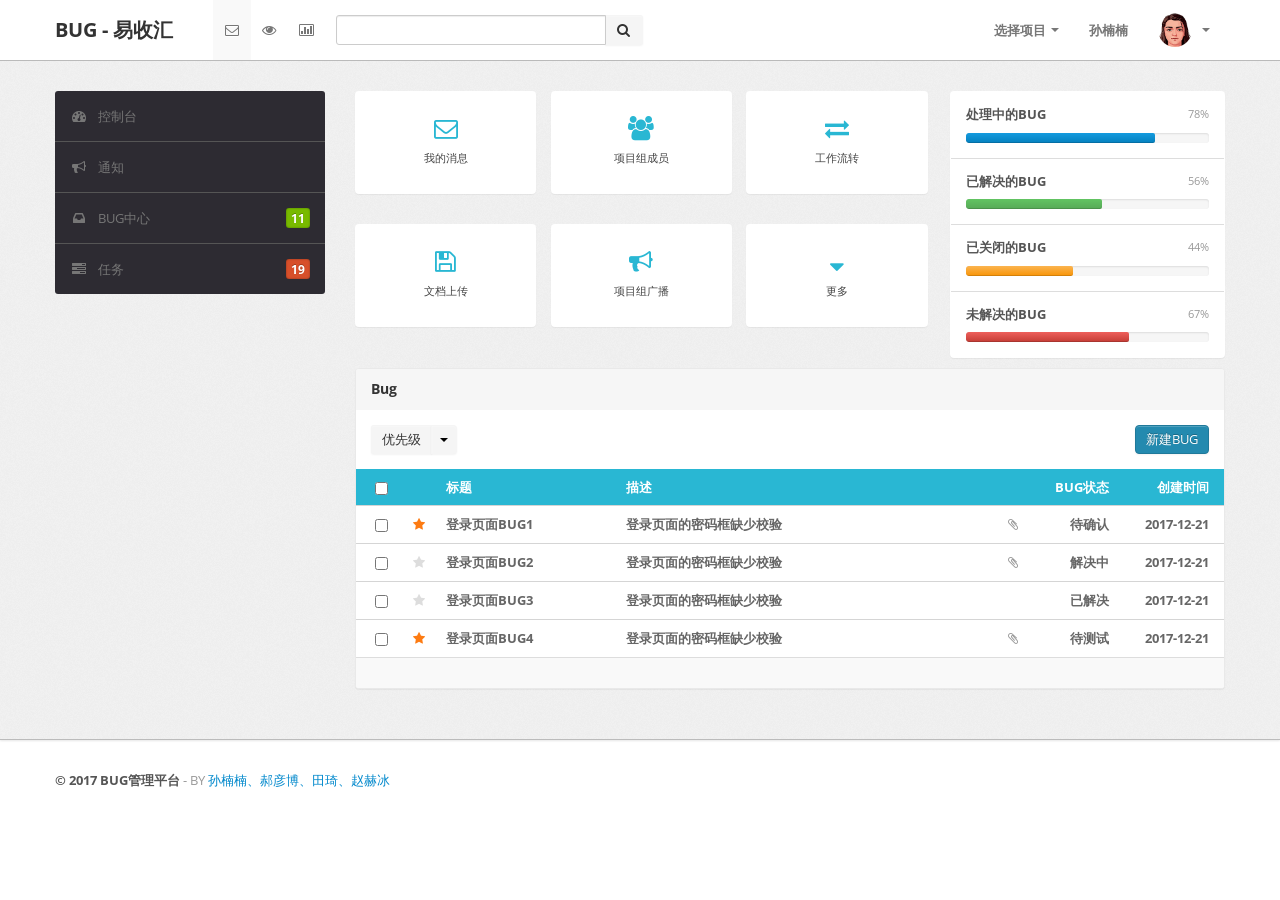
==== src/main/resources/static/index.html @ 702663a6 "Merge remote-tracking branch 'origin/master'" ====
﻿<!DOCTYPE html>
<html lang="en">
<head>
    <meta http-equiv="Content-Type" content="text/html; charset=utf-8"/>
    <meta name="viewport" content="width=device-width, initial-scale=1.0">
    <title>BUG</title>
    <link rel="stylesheet" type="text/css" href="./bootstrap/css/bootstrap.min.css">
    <link type="text/css" href="bootstrap/css/bootstrap-responsive.min.css" rel="stylesheet">
    <link type="text/css" href="css/theme.css" rel="stylesheet">
    <link type="text/css" href="images/icons/css/font-awesome.css" rel="stylesheet">
    <link type="text/css" href='http://fonts.googleapis.com/css?family=Open+Sans:400italic,600italic,400,600'
          rel='stylesheet'>
</head>
<body>
<div class="navbar navbar-fixed-top">
    <div class="navbar-inner">
        <div class="container">
            <a class="btn btn-navbar" data-toggle="collapse" data-target=".navbar-inverse-collapse">
                <i class="icon-reorder shaded"></i></a><a class="brand" href="index.html">BUG - 易收汇 </a>
            <div class="nav-collapse collapse navbar-inverse-collapse">
                <ul class="nav nav-icons">
                    <li class="active"><a href="#"><i class="icon-envelope"></i></a></li>
                    <li><a href="#"><i class="icon-eye-open"></i></a></li>
                    <li><a href="#"><i class="icon-bar-chart"></i></a></li>
                </ul>
                <form class="navbar-search pull-left input-append" action="#">
                    <input type="text" class="span3">
                    <button class="btn" type="button">
                        <i class="icon-search"></i>
                    </button>
                </form>
                <ul class="nav pull-right">
                    <li class="dropdown"><a href="#" class="dropdown-toggle" data-toggle="dropdown">选择项目
                        <b class="caret"></b></a>
                        <ul class="dropdown-menu">
                            <li><a href="#">易收汇</a></li>
                            <li><a href="#">会员账户</a></li>
                            <li class="divider"></li>
                            <li class="nav-header">默认项目</li>
                            <li><a href="#">易收汇</a></li>
                        </ul>
                    </li>
                    <li><a href="#">孙楠楠 </a></li>
                    <li class="nav-user dropdown"><a href="#" class="dropdown-toggle" data-toggle="dropdown">
                        <img src="images/user.png" class="nav-avatar"/>
                        <b class="caret"></b></a>
                        <ul class="dropdown-menu">
                            <li><a href="#">我的资料</a></li>
                            <li><a href="#">编辑资料</a></li>
                            <li><a href="#">个人设置</a></li>
                            <li class="divider"></li>
                            <li><a href="#">退出</a></li>
                        </ul>
                    </li>
                </ul>
            </div>
            <!-- /.nav-collapse -->
        </div>
    </div>
    <!-- /navbar-inner -->
</div>
<!-- /navbar -->
<div class="wrapper">
    <div class="container">
        <div class="row" id="indexVueDivData">
            <div class="span3">
                <div class="sidebar">
                    <!--左侧菜单栏-->
                    <ul class="widget widget-menu unstyled">
                        <li class="active"><a href="index.html"><i class="menu-icon icon-dashboard"></i>控制台
                        </a></li>
                        <li><a href="activity.html"><i class="menu-icon icon-bullhorn"></i>通知 </a>
                        </li>
                        <li><a href="message.html"><i class="menu-icon icon-inbox"></i>BUG中心 <b
                                class="label green pull-right">
                            11</b> </a></li>
                        <li><a href="task.html"><i class="menu-icon icon-tasks"></i>任务 <b
                                class="label orange pull-right">
                            19</b> </a></li>
                    </ul>
                    <!--<ul class="widget widget-menu unstyled">-->
                    <!--<li><a href="ui-button-icon.html"><i class="menu-icon icon-bold"></i> Buttons </a></li>-->
                    <!--<li><a href="ui-typography.html"><i class="menu-icon icon-book"></i>Typography </a></li>-->
                    <!--<li><a href="form.html"><i class="menu-icon icon-paste"></i>Forms </a></li>-->
                    <!--<li><a href="table.html"><i class="menu-icon icon-table"></i>Tables </a></li>-->
                    <!--<li><a href="charts.html"><i class="menu-icon icon-bar-chart"></i>Charts </a></li>-->
                    <!--</ul>-->
                    <!--<ul class="widget widget-menu unstyled">-->
                    <!--<li><a class="collapsed" data-toggle="collapse" href="#togglePages"><i class="menu-icon icon-cog">-->
                    <!--</i><i class="icon-chevron-down pull-right"></i><i class="icon-chevron-up pull-right">-->
                    <!--</i>More Pages </a>-->
                    <!--<ul id="togglePages" class="collapse unstyled">-->
                    <!--<li><a href="other-login.html"><i class="icon-inbox"></i>Login </a></li>-->
                    <!--<li><a href="other-user-profile.html"><i class="icon-inbox"></i>Profile </a></li>-->
                    <!--<li><a href="other-user-listing.html"><i class="icon-inbox"></i>All Users </a></li>-->
                    <!--</ul>-->
                    <!--</li>-->
                    <!--<li><a href="#"><i class="menu-icon icon-signout"></i>Logout </a></li>-->
                    <!--</ul>-->
                </div>
                <!--/.sidebar-->
            </div>
            <!--/.span3-->
            <div class="span9">
                <div class="content">
                    <div class="btn-controls">
                        <div class="btn-box-row row-fluid">
                            <div class="span8">
                                <div class="row-fluid">
                                    <div class="span12">
                                        <a href="#" class="btn-box small span4"><i class="icon-envelope"></i><b>我的消息</b>
                                        </a><a href="#" class="btn-box small span4"><i
                                            class="icon-group"></i><b>项目组成员</b>
                                    </a><a href="#" class="btn-box small span4"><i class="icon-exchange"></i><b>工作流转</b>
                                    </a>
                                    </div>
                                </div>
                                <div class="row-fluid">
                                    <div class="span12">
                                        <a href="#" class="btn-box small span4"><i class="icon-save"></i><b>文档上传</b>
                                        </a><a href="#" class="btn-box small span4"><i class="icon-bullhorn"></i><b>项目组广播</b>
                                    </a><a href="#" class="btn-box small span4"><i class="icon-sort-down"></i><b>更多</b>
                                    </a>
                                    </div>
                                </div>
                            </div>
                            <ul class="widget widget-usage unstyled span4">
                                <li>
                                    <p>
                                        <strong>处理中的BUG</strong> <span class="pull-right small muted">78%</span>
                                    </p>
                                    <div class="progress tight">
                                        <div class="bar" style="width: 78%;">
                                        </div>
                                    </div>
                                </li>
                                <li>
                                    <p>
                                        <strong>已解决的BUG</strong> <span class="pull-right small muted">56%</span>
                                    </p>
                                    <div class="progress tight">
                                        <div class="bar bar-success" style="width: 56%;">
                                        </div>
                                    </div>
                                </li>
                                <li>
                                    <p>
                                        <strong>已关闭的BUG</strong> <span class="pull-right small muted">44%</span>
                                    </p>
                                    <div class="progress tight">
                                        <div class="bar bar-warning" style="width: 44%;">
                                        </div>
                                    </div>
                                </li>
                                <li>
                                    <p>
                                        <strong>未解决的BUG</strong> <span class="pull-right small muted">67%</span>
                                    </p>
                                    <div class="progress tight">
                                        <div class="bar bar-danger" style="width: 67%;">
                                        </div>
                                    </div>
                                </li>
                            </ul>
                        </div>
                    </div>
                    <!--/.module-->
                    <!--<div class="module hide">-->
                    <!--<div class="module-head">-->
                    <!--<h3>-->
                    <!--Adjust Budget Range</h3>-->
                    <!--</div>-->
                    <!--<div class="module-body">-->
                    <!--<div class="form-inline clearfix">-->
                    <!--<a href="#" class="btn pull-right">Update</a>-->
                    <!--<label for="amount">-->
                    <!--Price range:</label>-->
                    <!--&nbsp;-->
                    <!--<input type="text" id="amount" class="input-" />-->
                    <!--</div>-->
                    <!--<hr />-->
                    <!--<div class="slider-range">-->
                    <!--</div>-->
                    <!--</div>-->
                    <!--</div>-->
                    <!--<div class="copyrights">Collect from <a href="###" title="web">web</a></div>-->
                    <!--bug表格展示-->
                    <div class="module message">
                        <div class="module-head">
                            <h3>
                                Bug</h3>
                        </div>
                        <div class="module-option clearfix">
                            <div class="pull-left">
                                <div class="btn-group">
                                    <button class="btn">
                                        优先级
                                    </button>
                                    <button class="btn dropdown-toggle" data-toggle="dropdown">
                                        <span class="caret"></span>
                                    </button>
                                    <ul class="dropdown-menu">
                                        <li><a href="#">紧急</a></li>
                                        <li><a href="#">一般</a></li>
                                        <li class="divider"></li>
                                        <li><a href="#">Settings</a></li>
                                    </ul>
                                </div>
                            </div>
                            <div class="pull-right">
                                <a href="#" class="btn btn-primary" id="addbug" >新建BUG</a>
                            </div>
                        </div>
                        <div class="module-body table">
                            <table class="table table-message">
                                <tbody>
                                <tr class="heading">
                                    <td class="cell-check">
                                        <input type="checkbox" class="inbox-checkbox">
                                    </td>
                                    <td class="cell-icon">
                                    </td>
                                    <td class="cell-author hidden-phone hidden-tablet">
                                        标题
                                    </td>
                                    <td class="cell-title">
                                        描述
                                    </td>
                                    <td class="cell-icon hidden-phone hidden-tablet">
                                    </td>
                                    <td class="cell-time align-right">
                                        BUG状态
                                    </td>
                                    <td class="cell-time align-right">
                                        创建时间
                                    </td>
                                </tr>
                                <tr  v-for="(data,index) in bugTableDataList" :class="data.bugFlag==1?'unread starred':'unread'" @click="bugForm(data.id)">
                                    <td class="cell-check">
                                        <input type="checkbox" class="inbox-checkbox">
                                    </td>
                                    <td class="cell-icon">
                                        <i class="icon-star"></i>
                                    </td>
                                    <td class="cell-author hidden-phone hidden-tablet" v-text="data.bugTitle"></td>
                                    <td class="cell-title" v-text="data.bugDesc"></td>
                                    <td class="cell-icon hidden-phone hidden-tablet">
                                        <!--<i class="icon-paper-clip"></i>-->
                                        <i :class="data.bugSrc!=''?'icon-paper-clip':''"></i>
                                    </td>
                                    <td class="cell-time align-right" >{{bugStatEscape(data.bugStat)}}</td>
                                    <td class="cell-time align-right" v-text="data.bugcreateTime"></td>
                                </tr>
                                </tbody>
                            </table>
                        </div>
                        <div class="module-foot">
                        </div>
                    </div>
                    <!--/.module-->
                </div>
                <!--/.content-->
            </div>
            <!--/.span9-->
        </div>
    </div>
    <!--/.container-->
</div>
<!--/.wrapper-->
<div class="footer">
    <div class="container">
        <b class="copyright">&copy; 2017 BUG管理平台 </b> <a href="###" target="_blank" title="web"></a> - BY <a href="###"
                                                                                                             title="web"
                                                                                                             target="_blank">
        孙楠楠、郝彦博、田琦、赵赫冰</a>
    </div>
</div>
<script src="scripts/jquery-2.2.3.js" type="text/javascript"></script>
<script src="js/vue.js"></script>
<script src="js/dataEx.js"></script>
<script src="js/cross.js"></script>
<script src="js/index.js"></script>
<script src="scripts/jquery-ui-1.10.1.custom.min.js" type="text/javascript"></script>
<script src="bootstrap/js/bootstrap.min.js" type="text/javascript"></script>
<script src="scripts/flot/jquery.flot.js" type="text/javascript"></script>
<script src="scripts/flot/jquery.flot.resize.js" type="text/javascript"></script>
<script src="scripts/datatables/jquery.dataTables.js" type="text/javascript"></script>
<script src="scripts/common.js" type="text/javascript"></script>
</body>
</html>
---- src/main/resources/static/css/theme.css ----
/*

Edming Admin Template
EGrappler.com
All Rights Reserved.

*/

body {
	font-size: 13px;
	font-family: 'Open Sans', Arial, sans-serif;
	background: #fff;
	color: #777
}
h1, h2, h3, h4, h5, h6 {
	color: #333;
	margin-top: 0
}
h1 small, h2 small, h3 small, h4 small, h5 small, h6 small {
	font-size: 11px;
	margin: 0 0 0 5px
}
h1 {
	font-size: 28px
}
h2 {
	font-size: 24px
}
h3 {
	font-size: 20px
}
h4 {
	font-size: 16px
}
h5 {
	font-size: 13px
}
h6 {
	font-size: 11px
}
strong, b {
	color: #555
}
a:hover, a:focus {
	outline: 0
}
small, .small {
	font-size: 11px
}
pre, code {
	padding: 1px 2px;
	font-weight: bold;
	font-size: 12px
}
blockquote {
	border-left: 3px solid #dcdddf
}
blockquote p {
	font-size: 14px
}
blockquote small::before {
	content: "# "
}
.lead {
	font-size: 16px;
	line-height: 22px
}
.text-muted {color: #999;}
.wrapper {
	background: url(../images/bg.png) #eee;
	border-bottom: 1px solid #bbb;
	-webkit-box-shadow: 0 1px 2px rgba(0,0,0,0.1);
	-moz-box-shadow: 0 1px 2px rgba(0,0,0,0.1);
	box-shadow: 0 1px 2px rgba(0,0,0,0.1);
	padding: 30px 0
}
.footer {
	color: #999;
	padding: 30px 0 60px
}
.footer .nav li {
	float: left
}
.footer .nav li+li {
	margin-left: 30px
}
.footer .nav li a {
	color: inherit
}
.footer .nav li a:hover {
	color: #555
}
form {
	margin: 0
}
.copyrights{
	text-indent:-9999px;
	height:0;
	line-height:0;
	font-size:0;
	overflow:hidden;
}
select, textarea, input[type="text"], input[type="password"], input[type="datetime"], input[type="datetime-local"], input[type="date"], input[type="month"], input[type="time"], input[type="week"], input[type="number"], input[type="email"], input[type="url"], input[type="search"], input[type="tel"], input[type="color"], .uneditable-input, label, input, button, select, textarea {
	-webkit-border-radius: 3px;
	-moz-border-radius: 3px;
	border-radius: 3px;
	font-size: 13px;
	font-family: 'Open Sans', Tahoma, Arial, sans-serif
}
.input-append input, .input-prepend input, .input-append select, .input-prepend select, .input-append .uneditable-input, .input-prepend .uneditable-input {
	-webkit-border-radius: 0 3px 3px 0;
	-moz-border-radius: 0 3px 3px 0;
	border-radius: 0 3px 3px 0
}
.input-append input, .input-append select, .input-append .uneditable-input, .input-prepend .add-on:first-child, .input-prepend .btn:first-child {
	-webkit-border-radius: 3px 0 0 3px;
	-moz-border-radius: 3px 0 0 3px;
	border-radius: 3px 0 0 3px
}
.input-append .add-on, .input-prepend .add-on, .input-append .btn, .input-prepend .btn, .input-append .btn-group>.dropdown-toggle, .input-prepend .btn-group>.dropdown-toggle {
	-webkit-border-radius: 0;
	-moz-border-radius: 0;
	border-radius: 0
}
.input-append .add-on:last-child, .input-append .btn:last-child, .input-append .btn-group:last-child>.dropdown-toggle {
	-webkit-border-radius: 0 3px 3px 0;
	-moz-border-radius: 0 3px 3px 0;
	border-radius: 0 3px 3px 0
}
.input-transparent {
	border: 0!important;
	background: none!important;
	box-shadow: none!important;
	-moz-box-shadow: none!important;
	-webkit-box-shadow: none!important
}
.radio.inline, .checkbox.inline {
	white-space: nowrap
}
body [class^="icon-"], body [class*=" icon-"] {
	font-size: 14px;
	line-height: 20px;
	height: 20px
}
.shaded {
	color: rgba(0,0,0,0.3);
	text-shadow: 0 0 1px #eee, 0 0 0 #000, 0 0 1px #fff
}
.module {
	background: #fff;
	-webkit-border-radius: 3px;
	-moz-border-radius: 3px;
	border-radius: 3px;
	border: 1px solid #ccc;
	border-bottom-color: #bbb;
	-webkit-box-shadow: 0 0 1px rgba(0,0,0,0.2);
	-moz-box-shadow: 0 0 1px rgba(0,0,0,0.2);
	box-shadow: 0 0 1px rgba(0,0,0,0.2);
	margin-bottom: 30px
}
.align-center {
	text-align: center
}
.align-right {
	text-align: right!important
}
.clear {
	clear: both
}
.none {
	display: none
}
.nav>li>a:hover {
	background: 0
}
.form-horizontal .control-group, .form-vertical .control-group {
	margin-bottom: 0
}
.form-horizontal .control-group+.control-group, .form-vertical .control-group+.control-group {
	margin-top: 13px;
	padding-top: 13px;
	border-top: 1px solid #f5f5f5
}
.module-login {
	margin-bottom: 80px;
	margin-top: 80px
}
.module-login .form-vertical input {
	margin-bottom: 0!important
}
.navbar {
	position: static!important;
	margin: 0!important
}
.navbar .navbar-inner {
	background: #fff;
	border-bottom: 1px solid #bbb;
	-webkit-box-shadow: 0 1px 2px rgba(0,0,0,0.15);
	-moz-box-shadow: 0 1px 2px rgba(0,0,0,0.15);
	box-shadow: 0 1px 2px rgba(0,0,0,0.15)
}
.navbar .brand {
	color: #333;
	font-weight: bold;
	font-size: 20px;
	margin-right: 20px;
	padding: 20px
}
.navbar .nav>li>a {
	padding: 20px 15px;
	font-weight: bold;
	color: #777
}
.navbar .nav>li.active , .navbar .nav>li.active , .navbar .nav>li.active, .navbar .nav>li:hover  {
	background: #f9f9f9;
}
.navbar .nav>li.dropdown.open>.dropdown-toggle, .navbar .nav>li.dropdown.active>.dropdown-toggle, .navbar .nav>li.dropdown.open.active>.dropdown-toggle {
	background: #fff;
	border-left: 1px solid #ddd;
	border-right: 1px solid #ddd;
	padding-left: 14px;
	padding-right: 14px;
	position: relative;
	z-index: 9999
}
.navbar .nav>li>.dropdown-menu {
	border: 1px solid #ccc;
	-webkit-border-radius: 0 0 3px 3px;
	-moz-border-radius: 0 0 3px 3px;
	border-radius: 0 0 3px 3px;
	-webkit-box-shadow: 0 1px 1px rgba(0,0,0,0.1);
	-moz-box-shadow: 0 1px 1px rgba(0,0,0,0.1);
	box-shadow: 0 1px 1px rgba(0,0,0,0.1);
	left: -1px;
	min-width: 200px;
	margin: -1px 0 0;
	z-index: 9991
}
.navbar .nav>li>.dropdown-menu::before, .navbar .nav>li>.dropdown-menu::after {
	display: none
}
.navbar .nav>li>.dropdown-menu li>a {
	padding: 10px 20px
}
.navbar .nav>li>.dropdown-menu li>a:hover {
	background: #f9f9f9;
	color: #555
}

.navbar .nav>.active>a, .navbar .nav>.active>a:hover, .navbar .nav>.active>a:focus
{
	
-webkit-box-shadow: none;
-moz-box-shadow: none;
box-shadow: none;
	}
.navbar .nav.nav-icons>li>a {
	background: none;
	-webkit-box-shadow:none;
	-moz-box-shadow: none;
	box-shadow: none;
	color: #777;
	font-weight: bold;
	padding: 5px;
	margin: 15px 5px
}
.navbar .pull-right>li>.dropdown-menu, .navbar .nav>li>.dropdown-menu.pull-right {
	right: 0;
	left: auto
}
.navbar .divider-vertical {
	background: #eee;
	border-left: 0;
	border-right: 0;
	height: 30px;
	margin: 25px 15px;
	width: 1px
}
.navbar-search {
	margin: 15px 0 0 0
}
.nav-user>a {
	height: 20px
}
.nav-avatar {
	width: 34px;
	height: 34px;
	margin: -7px 5px 0 0;
	-webkit-border-radius: 50%;
	-moz-border-radius: 50%;
	border-radius: 50%
}
.dropdown-menu {
	-webkit-border-radius: 3px;
	-moz-border-radius: 3px;
	border-radius: 3px
}
.alert {
	background: #fffaef;
	border-color: #ecdcb6;
	-webkit-border-radius: 3px;
	-moz-border-radius: 3px;
	border-radius: 3px;
	-webkit-box-shadow: 0 1px 0 rgba(255,255,255,0.5) inset;
	-moz-box-shadow: 0 1px 0 rgba(255,255,255,0.5) inset;
	box-shadow: 0 1px 0 rgba(255,255,255,0.5) inset;
	color: #b68b53
}
.alert strong, .alert b {
	color: inherit
}
.alert-danger, .alert-error {
	background: #f7e7e4;
	border-color: #ecbeb6;
	color: #b55351
}
.alert-success {
	background: #eaf4e2;
	border-color: #c1dea9;
	color: #61a06f
}
.btn, .btn-box {
	-webkit-border-radius: 3px;
	-moz-border-radius: 3px;
	border-radius: 3px
}
.btn:hover, .btn-box:hover {
	-webkit-box-shadow: 0 0 2px rgba(0,0,0,0.15);
	-moz-box-shadow: 0 0 2px rgba(0,0,0,0.15);
	box-shadow: 0 0 2px rgba(0,0,0,0.15)
}
.btn:focus, .btn-box:focus {
	outline: 0
}
.btn [class^="icon-"], .btn-box [class^="icon-"], .btn [class*=" icon-"], .btn-box [class*=" icon-"] {
	min-width: 16px;
	text-align: center;
	display: inline-block!important
}
.btn {
	font-size: 13px;
	font-weight: 600
}
.btn.btn-mini, .btn.btn-small {
	font-size: 11px
}
.btn.btn-large {
	font-size: 16px
}
.btn-box {
	margin-bottom: 20px;
background-color: #fff;
border: 1px solid transparent;
border-radius: 4px;
-webkit-box-shadow: 0 1px 1px rgba(0,0,0,.05);
box-shadow: 0 1px 1px rgba(0,0,0,.05);



	text-align: center;
	text-decoration: none!important;
	padding: 25px 0;
	margin: 0 0 30px
}
.btn-box i, .btn-box b {
	display: block
}
.btn-box b {
	color: #444;
	font-size: 20px;
	font-weight:normal;
	margin-top: 5px;
	text-shadow: 0 1px 0 #fff
}
.btn-box i {
	font-size: 36px;
	line-height: 36px;
	height: 36px;
	color: #29b7d3;
	-webkit-transition: all .2s ease-in-out;
-moz-transition: all .2s ease-in-out;
transition: all .2s ease-in-out;
}
.btn-box.big b {
	margin-top: 10px
}
.btn-box.big i {
	font-size: 48px;
	line-height: 48px;
	height: 48px
}
.btn-box.small b {
	font-size: 11px
}
.btn-box.small i {
	font-size: 24px;
	line-height: 24px;
	height: 24px
}
.btn-box:hover i {
	color: rgba(0,0,0,0.4);
	
}
.btn-group>.btn:first-child {
	-webkit-border-top-left-radius: 3px;
	-moz-border-radius-topleft: 3px;
	border-top-left-radius: 3px;
	-webkit-border-bottom-left-radius: 3px;
	-moz-border-radius-bottomleft: 3px;
	border-bottom-left-radius: 3px
}
.btn-group>.btn:last-child {
	-webkit-border-top-right-radius: 3px;
	-moz-border-radius-topright: 3px;
	border-top-right-radius: 3px;
	-webkit-border-bottom-right-radius: 3px;
	-moz-border-radius-bottomright: 3px;
	border-bottom-right-radius: 3px
}
.btn-group.shaded-icon>.btn>i {
	color: rgba(0,0,0,0.3);
	text-shadow: 0 0 1px #eee, 0 0 0 #000, 0 0 1px #fff
}
.btn-group.shaded-icon>.btn:hover>i {
	color: rgba(0,0,0,0.4);
	text-shadow: 0 0 1px #ccc, 0 0 0 #000, 0 0 1px #fff
}
.btn-group>.btn, .btn-group>.dropdown-menu, .btn-group>.popover {
	font-size: 13px
}



/* Buttons */


.btn {
	display: inline-block;
	margin-bottom: 0;
	font-weight: 400;
	text-align: center;
	vertical-align: middle;
	cursor: pointer;
	background-image: none;
	border: 1px solid transparent;
	white-space: nowrap;
	padding: 4px 10px;
	font-size: 13px;
	line-height: 1.42857;
	border-radius: 4px;
	-webkit-user-select: none;
	-moz-user-select: none;
	-ms-user-select: none;
	user-select: none
}
.btn.active:focus, .btn:active:focus, .btn:focus {
	outline: thin dotted;
	outline: 5px auto -webkit-focus-ring-color;
	outline-offset: -2px
}
.btn:focus, .btn:hover {
	color: #767676;
	text-decoration: none
}
.btn.active, .btn:active {
	outline: 0;
	background-image: none;
	-webkit-box-shadow: inset 0 3px 5px rgba(0,0,0,.125);
	box-shadow: inset 0 3px 5px rgba(0,0,0,.125)
}
.btn.disabled, .btn[disabled], fieldset[disabled] .btn {
	cursor: not-allowed;
	pointer-events: none;
	opacity: .65;
	filter: alpha(opacity=65);
	-webkit-box-shadow: none;
	box-shadow: none
}
.btn-default {
	color: #767676;
	background-color: #fafafa;
	border-color: #ededed
}
.btn-default.active, .btn-default:active, .btn-default:focus, .btn-default:hover, .open>.btn-default.dropdown-toggle {
	color: #767676;
	background-color: #e1e1e1;
	border-color: #cfcfcf
}
.btn-default.active, .btn-default:active, .open>.btn-default.dropdown-toggle {
	background-image: none
}
.btn-default.disabled, .btn-default.disabled.active, .btn-default.disabled:active, .btn-default.disabled:focus, .btn-default.disabled:hover, .btn-default[disabled], .btn-default[disabled].active, .btn-default[disabled]:active, .btn-default[disabled]:focus, .btn-default[disabled]:hover, fieldset[disabled] .btn-default, fieldset[disabled] .btn-default.active, fieldset[disabled] .btn-default:active, fieldset[disabled] .btn-default:focus, fieldset[disabled] .btn-default:hover {
	background-color: #fafafa;
	border-color: #ededed
}
.btn-default .badge {
	color: #fafafa;
	background-color: #767676
}
.btn-primary {
	color: #fff;
	background-color: #248aaf;
	border-color: #20799a
}
.btn-primary.active, .btn-primary:active, .btn-primary:focus, .btn-primary:hover, .open>.btn-primary.dropdown-toggle {
	color: #fff;
	background-color: #1b6985;
	border-color: #155167
}
.btn-primary.active, .btn-primary:active, .open>.btn-primary.dropdown-toggle {
	background-image: none
}
.btn-primary.disabled, .btn-primary.disabled.active, .btn-primary.disabled:active, .btn-primary.disabled:focus, .btn-primary.disabled:hover, .btn-primary[disabled], .btn-primary[disabled].active, .btn-primary[disabled]:active, .btn-primary[disabled]:focus, .btn-primary[disabled]:hover, fieldset[disabled] .btn-primary, fieldset[disabled] .btn-primary.active, fieldset[disabled] .btn-primary:active, fieldset[disabled] .btn-primary:focus, fieldset[disabled] .btn-primary:hover {
	background-color: #248aaf;
	border-color: #20799a
}
.btn-primary .badge {
	color: #248aaf;
	background-color: #fff
}
.btn-success {
	color: #fff;
	background-color: #3cbc8d;
	border-color: #36a97f
}
.btn-success.active, .btn-success:active, .btn-success:focus, .btn-success:hover, .open>.btn-success.dropdown-toggle {
	color: #fff;
	background-color: #309570;
	border-color: #277a5c
}
.btn-success.active, .btn-success:active, .open>.btn-success.dropdown-toggle {
	background-image: none
}
.btn-success.disabled, .btn-success.disabled.active, .btn-success.disabled:active, .btn-success.disabled:focus, .btn-success.disabled:hover, .btn-success[disabled], .btn-success[disabled].active, .btn-success[disabled]:active, .btn-success[disabled]:focus, .btn-success[disabled]:hover, fieldset[disabled] .btn-success, fieldset[disabled] .btn-success.active, fieldset[disabled] .btn-success:active, fieldset[disabled] .btn-success:focus, fieldset[disabled] .btn-success:hover {
	background-color: #3cbc8d;
	border-color: #36a97f
}
.btn-success .badge {
	color: #3cbc8d;
	background-color: #fff
}
.btn-info {
	color: #fff;
	background-color: #29b7d3;
	border-color: #25a4be
}
.btn-info.active, .btn-info:active, .btn-info:focus, .btn-info:hover, .open>.btn-info.dropdown-toggle {
	color: #fff;
	background-color: #2192a8;
	border-color: #1b788a
}
.btn-info.active, .btn-info:active, .open>.btn-info.dropdown-toggle {
	background-image: none
}
.btn-info.disabled, .btn-info.disabled.active, .btn-info.disabled:active, .btn-info.disabled:focus, .btn-info.disabled:hover, .btn-info[disabled], .btn-info[disabled].active, .btn-info[disabled]:active, .btn-info[disabled]:focus, .btn-info[disabled]:hover, fieldset[disabled] .btn-info, fieldset[disabled] .btn-info.active, fieldset[disabled] .btn-info:active, fieldset[disabled] .btn-info:focus, fieldset[disabled] .btn-info:hover {
	background-color: #29b7d3;
	border-color: #25a4be
}
.btn-info .badge {
	color: #29b7d3;
	background-color: #fff
}
.btn-warning {
	color: #fff;
	background-color: #fac552;
	border-color: #f9bd39
}
.btn-warning.active, .btn-warning:active, .btn-warning:focus, .btn-warning:hover, .open>.btn-warning.dropdown-toggle {
	color: #fff;
	background-color: #f9b420;
	border-color: #eea507
}
.btn-warning.active, .btn-warning:active, .open>.btn-warning.dropdown-toggle {
	background-image: none
}
.btn-warning.disabled, .btn-warning.disabled.active, .btn-warning.disabled:active, .btn-warning.disabled:focus, .btn-warning.disabled:hover, .btn-warning[disabled], .btn-warning[disabled].active, .btn-warning[disabled]:active, .btn-warning[disabled]:focus, .btn-warning[disabled]:hover, fieldset[disabled] .btn-warning, fieldset[disabled] .btn-warning.active, fieldset[disabled] .btn-warning:active, fieldset[disabled] .btn-warning:focus, fieldset[disabled] .btn-warning:hover {
	background-color: #fac552;
	border-color: #f9bd39
}
.btn-warning .badge {
	color: #fac552;
	background-color: #fff
}
.btn-danger {
	color: #fff;
	background-color: #e9422e;
	border-color: #e52e18
}
.btn-danger.active, .btn-danger:active, .btn-danger:focus, .btn-danger:hover, .open>.btn-danger.dropdown-toggle {
	color: #fff;
	background-color: #ce2916;
	border-color: #ae2312
}
.btn-danger.active, .btn-danger:active, .open>.btn-danger.dropdown-toggle {
	background-image: none
}
.btn-danger.disabled, .btn-danger.disabled.active, .btn-danger.disabled:active, .btn-danger.disabled:focus, .btn-danger.disabled:hover, .btn-danger[disabled], .btn-danger[disabled].active, .btn-danger[disabled]:active, .btn-danger[disabled]:focus, .btn-danger[disabled]:hover, fieldset[disabled] .btn-danger, fieldset[disabled] .btn-danger.active, fieldset[disabled] .btn-danger:active, fieldset[disabled] .btn-danger:focus, fieldset[disabled] .btn-danger:hover {
	background-color: #e9422e;
	border-color: #e52e18
}
.btn-danger .badge {
	color: #e9422e;
	background-color: #fff
}
.btn-link {
	color: #333;
	font-weight: 400;
	cursor: pointer;
	border-radius: 0
}
.btn-link, .btn-link:active, .btn-link[disabled], fieldset[disabled] .btn-link {
	background-color: transparent;
	-webkit-box-shadow: none;
	box-shadow: none
}
.btn-link, .btn-link:active, .btn-link:focus, .btn-link:hover {
	border-color: transparent
}
.btn-link:focus, .btn-link:hover {
	color: #0d0d0d;
	text-decoration: underline;
	background-color: transparent
}
.btn-link[disabled]:focus, .btn-link[disabled]:hover, fieldset[disabled] .btn-link:focus, fieldset[disabled] .btn-link:hover {
	color: #999;
	text-decoration: none
}
.btn-group-lg>.btn, .btn-lg {
	padding: 10px 16px;
	font-size: 18px;
	line-height: 1.33;
	border-radius: 6px
}
.btn-group-sm>.btn, .btn-sm {
	padding: 5px 10px;
	font-size: 12px;
	line-height: 1.5;
	border-radius: 2px
}
.btn-group-xs>.btn, .btn-xs {
	padding: 1px 5px;
	font-size: 12px;
	line-height: 1.5;
	border-radius: 2px
}
.btn-block {
	display: block;
	width: 100%
}
.btn-block+.btn-block {
	margin-top: 5px
}
input[type=button].btn-block, input[type=reset].btn-block, input[type=submit].btn-block {
	width: 100%
}





.modal {
	-webkit-border-radius: 4px;
	-moz-border-radius: 4px;
	border-radius: 4px;
	-webkit-box-shadow: 0 0 5px rgba(0,0,0,0.2);
	-moz-box-shadow: 0 0 5px rgba(0,0,0,0.2);
	box-shadow: 0 0 5px rgba(0,0,0,0.2)
}
.modal .modal-header .close {
	color: rgba(0,0,0,0.5);
	font-size: 16px;
	line-height: 30px;
	height: 30px;
	margin: 0;
	text-shadow: 1px 1px 2px #ddd, 0 0 0 #000, 0 0 1px #fff
}
.modal-backdrop, .modal-backdrop.fade.in {
	background: #fff;
	opacity: .9
}
.accordion-group {
	background: #fff;
	-webkit-border-radius: 3px;
	-moz-border-radius: 3px;
	border-radius: 3px;
	border: 1px solid #ccc;
	border-bottom-color: #bbb;
	-webkit-box-shadow: 0 0 1px rgba(0,0,0,0.2);
	-moz-box-shadow: 0 0 1px rgba(0,0,0,0.2);
	box-shadow: 0 0 1px rgba(0,0,0,0.2);
	overflow: hidden;
	margin-bottom: 5px
}
.accordion-heading {
	background: #fafafa;
	background: -moz-linear-gradient(top, #fff 0, #fff 50%, #fafafa 51%, #fafafa 100%);
	background: -webkit-gradient(linear, left top, left bottom, color-stop(0%, #fff), color-stop(50%, #fff), color-stop(51%, #fafafa), color-stop(100%, #fafafa));
	background: -webkit-linear-gradient(top, #fff 0, #fff 50%, #fafafa 51%, #fafafa 100%);
	background: -o-linear-gradient(top, #fff 0, #fff 50%, #fafafa 51%, #fafafa 100%);
	background: -ms-linear-gradient(top, #fff 0, #fff 50%, #fafafa 51%, #fafafa 100%);
	background: linear-gradient(to bottom, #fff 0, #fff 50%, #fafafa 51%, #fafafa 100%);
filter:progid:DXImageTransform.Microsoft.gradient(startColorstr='@topColor', endColorstr='@bottomColor', GradientType=0)
}
.accordion-heading .accordion-toggle {
	color: #555;
	font-weight: bold;
	line-height: 20px;
	padding: 10px 15px;
	text-decoration: none!important
}
.media .media-avatar {
	 
	border: 1px solid rgba(204, 204, 204, 0.5);
	
	-webkit-border-radius: 50px;
	-moz-border-radius: 50px;
	border-radius: 50px;
	height: 100px;
	width: 100px;
	margin-right: 20px
}
.media .media-avatar img {
	-webkit-border-radius: 45px;
	-moz-border-radius: 45px;
	border-radius: 45px;
	height: 90px;
	width: 90px;
	margin: 5px
}
.media .media-avatar.medium {
	-webkit-border-radius: 35px;
	-moz-border-radius: 35px;
	border-radius: 35px;
	height: 70px;
	width: 70px
}
.media .media-avatar.medium img {
	-webkit-border-radius: 30px;
	-moz-border-radius: 30px;
	border-radius: 30px;
	height: 60px;
	width: 60px;
	margin: 5px
}
.media .media-avatar.small {
	-webkit-border-radius: 30px;
	-moz-border-radius: 30px;
	border-radius: 30px;
	height: 60px;
	width: 60px
}
.media .media-avatar.small img {
	-webkit-border-radius: 25px;
	-moz-border-radius: 25px;
	border-radius: 25px;
	height: 50px;
	width: 50px;
	margin: 5px
}
.media .media-title {
	font-size: 14px;
	line-height: 16px;
	margin: 15px 0 0
}
.media.user {
	padding: 15px;
	-webkit-transition: all .2s ease-in-out;
	-moz-transition: all .2s ease-in-out;
	transition: all .2s ease-in-out;
	 border:1px solid transparent;

}
.media.user:hover {
	background:#E8F6E4;
	 border:1px solid #E8F6E4;
	-webkit-border-radius: 3px;
	-moz-border-radius: 3px;
	border-radius: 3px;
	padding: 14px
}
.media.user:hover .media-avatar {
	background: #fff;
	border-color: #bbb;
	
}
.progress {
	-webkit-border-radius: 3px;
	-moz-border-radius: 3px;
	border-radius: 3px;
	background:#f6f6f6;
}
.progress .bar {
	-webkit-border-radius: 2px;
	-moz-border-radius: 2px;
	border-radius: 2px;
	 background-color: #428bca;
}
.progress.tight {
	height: 10px
}
.progress.stacked .bar {
	-webkit-border-radius: 0;
	-moz-border-radius: 0;
	border-radius: 0
}
.progress.stacked .bar+.bar {
	margin-left: -1px
}
.progress.stacked .bar:first-child {
	-webkit-border-radius: 2px 0 0 2px;
	-moz-border-radius: 2px 0 0 2px;
	border-radius: 2px 0 0 2px
}
.progress.stacked .bar:last-child {
	-webkit-border-radius: 0 2px 2px 0;
	-moz-border-radius: 0 2px 2px 0;
	border-radius: 0 2px 2px 0
}
.progress .bar-success, .progress-success .bar {
	border-color: #438e43
}
.progress .bar-warning, .progress-warning .bar {
	border-color: #c97600
}
.progress .bar-danger, .progress-danger .bar {
	border-color: #a62821
}
.table {
	margin-bottom: 0
}
.table th, .table td {
	border-color: #d5d5d5!important
}
.table.valign-middle td, .table.valign-middle th {
	vertical-align: middle
}
.table-bordered thead:first-child tr:first-child>th:first-child, .table-bordered tbody:first-child tr:first-child>td:first-child {
	-webkit-border-top-left-radius: 2px;
	-moz-border-radius-topleft: 2px;
	border-top-left-radius: 2px
}
.table-bordered thead:first-child tr:first-child>th:last-child, .table-bordered tbody:first-child tr:first-child>td:last-child {
	-webkit-border-top-right-radius: 2px;
	-moz-border-radius-topright: 2px;
	border-top-right-radius: 2px
}
.table-bordered thead:last-child tr:last-child>th:first-child, .table-bordered tbody:last-child tr:last-child>td:first-child, .table-bordered tfoot:last-child tr:last-child>td:first-child {
	-webkit-border-bottom-left-radius: 2px;
	-moz-border-radius-bottomleft: 2px;
	border-bottom-left-radius: 2px
}
.table-bordered thead:last-child tr:last-child>th:last-child, .table-bordered tbody:last-child tr:last-child>td:last-child, .table-bordered tfoot:last-child tr:last-child>td:last-child {
	-webkit-border-bottom-right-radius: 2px;
	-moz-border-radius-bottomright: 2px;
	border-bottom-right-radius: 2px
}
.sidebar-user .user-avatar {
	background: #fff;
	border: 1px solid #ccc;
	border-bottom-color: #ccc;
	height: 70px;
	width: 70px;
	-webkit-border-radius: 35px;
	-moz-border-radius: 35px;
	border-radius: 35px;
	margin-right: 15px
}
.sidebar-user .user-avatar img {
	-webkit-border-radius: 30px;
	-moz-border-radius: 30px;
	border-radius: 30px;
	width: 60px;
	height: 60px;
	margin: 5px
}
.sidebar-user .user-content {
	overflow: hidden;
	margin-top: 15px
}
.sidebar-user .user-content h3 {
	font-size: 14px;
	line-height: 16px;
	height: 16px;
	margin: 0;
	overflow: hidden;
	text-overflow: ellipsis;
	white-space: nowrap
}
.widget .progress {
	margin-bottom: 0
}
.widget-menu {
	background: #fff;
	
	-webkit-border-radius: 3px;
	-moz-border-radius: 3px;
	border-radius: 3px;
	
	overflow: hidden
}
.widget-menu a {
	color: #555;
	display: block;
	line-height: 20px;
	padding: 15px;
	text-decoration: none!important
}
.widget-menu .menu-icon {
	 
	margin-right: 10px;
	 
	color: #767676;
	 -webkit-transition: all .2s ease-in-out;
-moz-transition: all .2s ease-in-out;
transition: all .2s ease-in-out;
}
.widget-menu .label {
	background: #888;
	-webkit-box-shadow: 0 0 2px rgba(0,0,0,0.4) inset;
	-moz-box-shadow: 0 0 2px rgba(0,0,0,0.4) inset;
	box-shadow: 0 0 2px rgba(0,0,0,0.4) inset;
	-webkit-border-radius: 3px;
	-moz-border-radius: 3px;
	border-radius: 3px;
	line-height: 20px;
	padding: 0 5px
}
.widget-menu .label.green {
	background: #78ba00
}
.widget-menu .label.orange {
	background: #d74f2a
}
.widget-menu>li+li {
	border-top: 1px solid #555
}
.widget-menu>li>a {
	background-color: #2d2b32;
	color: #767676;
	-webkit-transition: all .2s ease-in-out;
-moz-transition: all .2s ease-in-out;
transition: all .2s ease-in-out;
}
.widget-menu>li>a .icon-chevron-up {
	display: block
}
.widget-menu>li>a .icon-chevron-down {
	display: none
}
.widget-menu>li>a.collapsed .icon-chevron-up {
	display: none
}
.widget-menu>li>a.collapsed .icon-chevron-down {
	display: block
}
.widget-menu>li>a:hover {
	background-color: #28262c;
	color: #fafafa;
}

.widget-menu>li>a:hover .menu-icon { color:#fff;}

.widget-menu>li ul li {
	background: #eee;
	border-top: 1px solid #ccc
}
.widget-menu>li ul li+li {
	border-top: 0
}
.widget-menu>li ul li.active a {
	background: #f0f0f0
}
.widget-menu>li ul li a {
	padding: 10px 15px 10px 30px
}
.widget-menu>li ul li a:hover {
	background: #f5f5f5;
	-webkit-box-shadow: 0 1px 0 #fafafa inset;
	-moz-box-shadow: 0 1px 0 #fafafa inset;
	box-shadow: 0 1px 0 #fafafa inset;
	border-bottom: 1px solid #d5d5d5;
	border-top: 1px solid #d5d5d5;
	padding: 9px 15px 9px 30px
}
.widget-usage {
	
	
background-color: #fff;
border: 1px solid transparent;
border-radius: 4px;
-webkit-box-shadow: 0 1px 1px rgba(0,0,0,.05);
box-shadow: 0 1px 1px rgba(0,0,0,.05);

text-decoration: none!important;


}
.widget-usage p {
	margin-bottom: 10px;
	line-height: 1.2
}
.widget-usage li {
	padding: 15px
}
.widget-usage li+li {
	border-top: 1px solid #ddd
}
.module {
	
	box-shadow: 0 0 3px rgba(0,0,0,.1);
	border-color: #e9e9e9;
	margin-bottom: 20px;
background-color: #fff;
border-radius: 4px;
-webkit-box-shadow: 0 1px 1px rgba(0,0,0,.05);
box-shadow: 0 1px 1px rgba(0,0,0,.05);

	

}
.module-head {
	
	color: #767676;
background-color: #f6f6f6;
border-color: #e9e9e9;


	padding: 10px 15px;
border-bottom: 1px solid transparent;
border-top-right-radius: 3px;
border-top-left-radius: 3px;



	
}
.module-head h3 {
	font-size: 14px;
	line-height: 20px;
	height: 20px;
	margin: 0
}
.module-option {
	border-bottom: 1px solid #e5e5e5;
	padding: 15px 0;
	margin: 0 15px
}
.module-body {
	padding: 15px
}
.module-body.table {
	padding: 15px 0
}
.module-body.table .table th, .module-body.table .table td {
	padding-left: 15px;
	padding-right: 15px
}
.module-foot {
	background: #f9f9f9;
	border-top: 1px solid #ddd;
	-webkit-border-radius: 0 0 2px 2px;
	-moz-border-radius: 0 0 2px 2px;
	border-radius: 0 0 2px 2px;
	padding: 15px
}
.login .user-accounts li {
	padding: 30px;
	overflow: hidden
}
.login .user-accounts li+li {
	border-top: 1px solid #ddd
}
.login .user-avatar {
	background: #fff;
	border: 1px solid #ccc;
	border-bottom-color: #ccc;
	height: 100px;
	width: 100px;
	-webkit-border-radius: 50px;
	-moz-border-radius: 50px;
	border-radius: 50px;
	margin-right: 15px
}
.login .user-avatar img {
	-webkit-border-radius: 45px;
	-moz-border-radius: 45px;
	border-radius: 45px;
	width: 90px;
	height: 90px;
	margin: 5px
}
.login .user-content {
	margin: 5px 0 0 125px
}
.login .user-content h3 {
	font-size: 16px;
	line-height: 20px;
	margin: 0 0 15px
}
.login .user-content h3 small {
	font-size: 11px;
	margin-left: 10px
}
.login .user-content p {
	margin-bottom: 15px
}
.stream-list {
	border-top: 1px solid #e5e5e5;
	margin: 20px -15px -15px
}
.stream {
	padding: 20px 15px
}
.stream+.stream {
	border-top: 1px solid #e5e5e5;
	margin-top: 0
}
.stream.new-update, .stream.load-more {
	padding: 0
}
.stream.new-update a, .stream.load-more a {
	background: #background: #f7f7f7;;
	
	color: #555;
	font-weight: 600;
	font-size: 14px;
	display: block;
	padding: 20px;
	text-align: center;
	text-decoration: none!important
}
.stream.new-update a i, .stream.load-more a i {
	font-size: 18px;
	margin-right: 10px
}
.stream.load-more {
	margin-top: 10px
}
.stream.load-more a {
	-webkit-border-radius: 0 0 2px 2px;
	-moz-border-radius: 0 0 2px 2px;
	border-radius: 0 0 2px 2px;
	background: #f5f5f5;
	
}
.stream-author {
	font-size: 14px;
	margin: 0 0 5px
}
.stream-headline {
	margin: 5px 0 10px
}
.stream-options a [class^="icon-"], .stream-options a [class*=" icon-"] {
	font-size: 11px!important
}
.stream-attachment {
	border: 1px solid #eee;
	clear: both;
	display: inline-block;
	-webkit-border-radius: 4px;
	-moz-border-radius: 4px;
	border-radius: 4px;
	 
	margin: 10px 0 0;
	width: 80%;
	padding: 10px
}
.responsive-video {
	position: relative;
	padding-bottom: 56.25%;
	padding-top: 25px;
	height: 0
}
.responsive-video object, .responsive-video embed, .responsive-video iframe {
	position: absolute;
	top: 0;
	left: 0;
	width: 100%;
	height: 100%
}
.stream-respond {
	margin-top: 10px
}
.stream-respond .stream {
	-webkit-border-radius: 3px;
	-moz-border-radius: 3px;
	border-radius: 3px;
	padding: 15px 15px 15px 0;
	width: 80%
}
.stream-respond .stream+.stream {
	border-top: 1px dotted #eee
}
.stream-respond .stream .stream-headline {
	margin-bottom: 0
}
.profile-head {
	background: #f9f9f9;
	-webkit-border-radius: 2px 2px 0 0;
	-moz-border-radius: 2px 2px 0 0;
	border-radius: 2px 2px 0 0;
	margin: -15px -15px 0!important;
	padding: 15px 15px 0
}
.profile-head .media-avatar {
	background: #fff
}
.profile-brief {
	border-left: 3px solid #eee;
	padding-left: 15px
}
.profile-tab {
	background: #f9f9f9;
	margin: 0 -15px 25px;
	padding: 30px 15px 0;
	font-weight: 600
}
.profile-tab>li>a {
	color: #888;
	-webkit-border-radius: 2px 2px 0 0;
	-moz-border-radius: 2px 2px 0 0;
	border-radius: 2px 2px 0 0
}
.profile-tab>li>a:hover {
	color: #666
}
.profile-tab>li.active>a {
	color: #444
}
.profile-tab>li+li {
	margin-left: 5px
}
.profile-tab-content {
	overflow: visible
}
.profile-tab-content .stream-list {
	border-top: 0;
	margin-top: 0
}
.profile-tab-content .stream-list .media:first-child {
	margin-top: -20px
}
.message .module-option {
	border-bottom: 0
}
.message .module-body {
	padding: 0
}
.message .table-message thead tr.heading td, .message .table-message tbody tr.heading td {
	background: #29b7d3!important;
	font-weight: bold;
	border: 0;
}
.message .table-message tbody td {
	}
.message .table-message tbody td.cell-check {
	width: 20px;
	text-align: center
}
.message .table-message tbody td.cell-check input[type="checkbox"] {
	margin: 0
}
.message .table-message tbody td.cell-icon {
	text-align: center;
	padding-left: 0!important;
	padding-right: 0!important
}
.message .table-message tbody td.cell-author {
	width: 150px
}
.message .table-message tbody td.cell-time {
	width: 70px
}
.message .table-message tbody td.cell-status {
	width: 100px;
	text-align: center
}
.message .table-message tbody td.cell-status b {
	background: #d74f2a;
	-webkit-border-radius: 3px;
	-moz-border-radius: 3px;
	border-radius: 3px;
	color: #fff;
	color: rgba(255,255,255,0.8);
	display: inline-block;
	padding: 1px 5px;
	font-size: 11px;
	text-transform: uppercase
}
.message .table-message tbody [class^="icon-"], .message .table-message tbody [class*=" icon-"] {
	font-size: 13px;
	color: #999
}
.message .table-message tbody .icon-star {
	color: #ddd
}
.message .table-message tbody .icon-checker {
	width: 5px;
	height: 5px;
	border: 3px solid #d74f2a;
	-webkit-border-radius: 50%;
	-moz-border-radius: 50%;
	border-radius: 50%;
	display: inline-block;
	margin: 0 0 0 15px
}
.message  tr.heading {
	color: #fff;
}
.message .table-message tbody tr.unread {
	font-weight: bold;
	color: #666
}
.message .table-message tbody tr.unread td {
	background: #fff
}
.message .table-message tbody tr.starred .icon-star {
	color: #fd7b12!important
}
.message .table-message tbody tr.starred .icon-star:hover {
	opacity: .6;
	filter: alpha(opacity=60)
}
.message .table-message tbody tr:hover td {
	background: #E8F6E4;
	cursor: pointer
}
.message .table-message tbody tr:hover .icon-star {
	color: #d9d9a9
}
.message .table-message tbody tr:hover .icon-star:hover {
	color: #adad88;
	cursor: pointer
}
.message .table-message tbody tr.task td {
	background: #fff;
	font-weight: bold
}
.message .table-message tbody tr.task.resolved td {
	background: #f5f5f5;
	color: #999;
	font-weight: normal
}
.message .table-message tbody tr.task.resolved .icon-checker {
	border-color: #ddd
}
.dataTables_wrapper {
	overflow: hidden
}
.dataTables_wrapper select, .dataTables_wrapper input, .dataTables_wrapper label {
	margin: 0
}
.dataTables_wrapper select, .dataTables_wrapper input {
	margin: 0 0 0 5px
}
.dataTables_wrapper>div {
	float: left;
	margin: 0 0 15px 15px
}
.dataTables_wrapper>div+div {
	float: right;
	margin: 0 15px 15px 0
}
.dataTables_wrapper table+div, .dataTables_wrapper table+div+div {
	margin-top: 15px;
	margin-bottom: 0
}
.dataTables_wrapper table th {
	background: #f5f5f5;
	cursor: pointer
}
.dataTables_wrapper table th:focus {
	outline: 0
}
.dataTables_wrapper table th.sorting_asc, .dataTables_wrapper table th.sorting_desc {
	background: #f0f0f0;
	-webkit-box-shadow: 0 0 5px rgba(0,0,0,0.1) inset;
	-moz-box-shadow: 0 0 5px rgba(0,0,0,0.1) inset;
	box-shadow: 0 0 5px rgba(0,0,0,0.1) inset
}
.dataTables_wrapper table tr:hover th {
	background: #f1f1f1;
	background: -moz-linear-gradient(top, #fafafa 0, #fafafa 50%, #f1f1f1 51%, #f1f1f1 100%);
	background: -webkit-gradient(linear, left top, left bottom, color-stop(0%, #fafafa), color-stop(50%, #fafafa), color-stop(51%, #f1f1f1), color-stop(100%, #f1f1f1));
	background: -webkit-linear-gradient(top, #fafafa 0, #fafafa 50%, #f1f1f1 51%, #f1f1f1 100%);
	background: -o-linear-gradient(top, #fafafa 0, #fafafa 50%, #f1f1f1 51%, #f1f1f1 100%);
	background: -ms-linear-gradient(top, #fafafa 0, #fafafa 50%, #f1f1f1 51%, #f1f1f1 100%);
	background: linear-gradient(to bottom, #fafafa 0, #fafafa 50%, #f1f1f1 51%, #f1f1f1 100%);
filter:progid:DXImageTransform.Microsoft.gradient(startColorstr='@topColor', endColorstr='@bottomColor', GradientType=0)
}
.dataTables_wrapper table tr:hover th.sorting_asc, .dataTables_wrapper table tr:hover th.sorting_desc {
	background: #f0f0f0
}

.dataTables_wrapper .table-bordered {
	-webkit-border-radius: 0;
	-moz-border-radius: 0;
	border-radius: 0;
	border-left: 0;
	border-right: 0
}
.dataTables_wrapper .table-bordered thead tr>th:first-child, .dataTables_wrapper .table-bordered tbody tr>td:first-child, .dataTables_wrapper .table-bordered tfoot tr>td:first-child, .dataTables_wrapper .table-bordered tfoot tr>th:first-child {
	border-left: 0
}
.dataTables_wrapper .table-bordered thead:first-child tr:first-child>th:first-child, .dataTables_wrapper .table-bordered tbody:first-child tr:first-child>td:first-child {
	-webkit-border-top-left-radius: 0;
	-moz-border-radius-topleft: 0;
	border-top-left-radius: 0
}
.dataTables_wrapper .table-bordered thead:first-child tr:first-child>th:last-child, .dataTables_wrapper .table-bordered tbody:first-child tr:first-child>td:last-child {
	-webkit-border-top-right-radius: 0;
	-moz-border-radius-topright: 0;
	border-top-right-radius: 0
}
.dataTables_wrapper .table-bordered thead:last-child tr:last-child>th:first-child, .dataTables_wrapper .table-bordered tbody:last-child tr:last-child>td:first-child, .dataTables_wrapper .table-bordered tfoot:last-child tr:last-child>td:first-child {
	-webkit-border-bottom-left-radius: 0;
	-moz-border-radius-bottomleft: 0;
	border-bottom-left-radius: 0
}
.dataTables_wrapper .table-bordered thead:last-child tr:last-child>th:last-child, .dataTables_wrapper .table-bordered tbody:last-child tr:last-child>td:last-child, .dataTables_wrapper .table-bordered tfoot:last-child tr:last-child>td:last-child {
	-webkit-border-bottom-right-radius: 0;
	-moz-border-radius-bottomright: 0;
	border-bottom-right-radius: 0
}
.dataTables_info {
	float: left;
	padding-top: 5px
}
.datatable-pagination {
	float: right
}
.datatable-pagination>a {
	
	-webkit-border-radius: 0;
	-moz-border-radius: 0;
	border-radius: 0;
	cursor: pointer;
	display: inline-block;
	line-height: 20px;
	height: 20px;
	background-color: #f5f5f5;
	
	padding: 4px 12px;
	text-align: center;
	text-decoration: none!important;
	text-shadow: 0 1px 1px rgba(255,255,255,0.75);
	vertical-align: middle
}
.datatable-pagination>a+a {
	margin-left: -1px
}
.datatable-pagination>a:first-child {
	-webkit-border-top-left-radius: 3px;
	-moz-border-radius-topleft: 3px;
	border-top-left-radius: 3px;
	-webkit-border-bottom-left-radius: 3px;
	-moz-border-radius-bottomleft: 3px;
	border-bottom-left-radius: 3px
}
.datatable-pagination>a:last-child {
	-webkit-border-top-right-radius: 3px;
	-moz-border-radius-topright: 3px;
	border-top-right-radius: 3px;
	-webkit-border-bottom-right-radius: 3px;
	-moz-border-radius-bottomright: 3px;
	border-bottom-right-radius: 3px
}
.datatable-pagination>a:hover {
	background-color: #efefef;
	background-image: -moz-linear-gradient(top, #f5f5f5, #e6e6e6);
	background-image: -webkit-gradient(linear, 0 0, 0 100%, from(#f5f5f5), to(#e6e6e6));
	background-image: -webkit-linear-gradient(top, #f5f5f5, #e6e6e6);
	background-image: -o-linear-gradient(top, #f5f5f5, #e6e6e6);
	background-image: linear-gradient(to bottom, #f5f5f5, #e6e6e6);
	background-repeat: repeat-x;
filter:progid:DXImageTransform.Microsoft.gradient(startColorstr='#fff5f5f5', endColorstr='#ffe6e6e6', GradientType=0)
}
.datatable-pagination>a.paginate_disabled_previous, .datatable-pagination>a.paginate_disabled_next {
		
	
	cursor: default
}
.datatable-pagination>a.paginate_disabled_previous i, .datatable-pagination>a.paginate_disabled_next i {
	opacity: .5;
	filter: alpha(opacity=50)
}
.datatable-pagination>a span {
	display: none
}
.chart .legend table {
	color: inherit!important;
	font-size: 11px!important
}
.chart .legend table td {
	padding: 3px 0
}
.chart .legend table .legendColorBox {
	padding-right: 10px
}
.chart .legend table .legendColorBox>div {
	border: 0!important;
	padding: 0
}
.chart .legend table .legendColorBox>div div {
	-webkit-border-radius: 50%;
	-moz-border-radius: 50%;
	border-radius: 50%;
	width: 4px!important;
	height: 4px!important;
	border-width: 2px!important
}
.chart.inline-legend .legend table tr {
	display: inline-block
}
.chart.inline-legend .legend table tr+tr {
	padding-left: 25px
}
.chart.inline-legend.grid .legend>div {
	display: none
}
.chart.inline-legend.grid .legend table {
	top: 0!important;
	margin-bottom: 15px
}
.chart.inline-legend.grid .legend table td {
	padding: 0 0 15px
}
.chart.inline-legend.grid .legend table .legendColorBox {
	padding-right: 10px
}
.chart .tickLabel {
	color: #888
}
.graph {
	width: 100%;
	height: 300px
}
.pie {
	position: relative
}
.pie #hover {
	width: 100%;
	height: 34px;
	margin-top: -17px;
	text-align: left;
	position: absolute;
	top: 50%;
	left: 0
}
.pie #hover span {
	background: #444;
	background: rgba(0,0,0,0.8);
	-webkit-border-radius: 4px;
	-moz-border-radius: 4px;
	border-radius: 4px;
	color: #fff;
	display: inline-block;
	font: 11px/34px Consolas, Monaco, Menlo, monospace;
	height: 34px;
	padding: 0 15px
}
#gridtip {
	background: #333;
	-webkit-border-radius: 3px;
	-moz-border-radius: 3px;
	border-radius: 3px;
	font-size: 11px;
	font-weight: bold;
	color: #fff;
	display: inline-block;
	padding: 3px 10px
}
.ui-slider {
	position: relative;
	text-align: left
}
.ui-slider .ui-slider-handle {
	background: url(../images/jquery-ui/picker.png);
	position: absolute;
	z-index: 2;
	width: 17px;
	height: 16px;
	cursor: pointer
}
.ui-slider .ui-slider-range {
	position: absolute;
	z-index: 1;
	display: block;
	border: 0;
	background-position: 0 0
}
.ui-slider.ui-state-disabled .ui-slider-handle, .ui-slider.ui-state-disabled .ui-slider-range {
	filter: inherit
}
.ui-slider-horizontal {
	background: #f5f5f5;
	border: 1px solid #ccc;
	-webkit-border-radius: 2px;
	-moz-border-radius: 2px;
	border-radius: 2px;
	-webkit-box-shadow: 0 0 2px rgba(0,0,0,0.1) inset;
	-moz-box-shadow: 0 0 2px rgba(0,0,0,0.1) inset;
	box-shadow: 0 0 2px rgba(0,0,0,0.1) inset;
	height: 6px
}
.ui-slider-horizontal .ui-slider-handle {
	top: -5px;
	margin-left: -8.5px
}
.ui-slider-horizontal .ui-slider-range {
	border: 1px solid #0070a8;
	
	background-color: #0e90d2;
	
	top: -1px;
	height: 100%
}
.ui-slider-horizontal .ui-slider-range-min {
	left: 0
}
.ui-slider-horizontal .ui-slider-range-max {
	right: 0
}
.ui-slider-vertical {
	width: .8em;
	height: 100px
}
.ui-slider-vertical .ui-slider-handle {
	left: -0.3em;
	margin-left: 0;
	margin-bottom: -0.6em
}
.ui-slider-vertical .ui-slider-range {
	left: 0;
	width: 100%
}
.ui-slider-vertical .ui-slider-range-min {
	bottom: 0
}
.ui-slider-vertical .ui-slider-range-max {
	top: 0
}
.docs+.docs {
	margin-top: 30px
}
.docs>h2 {
	font-size: 22px
}
.docs>h3 {
	font-size: 18px;
	color: #888
}
.docs-example {
	position: relative;
	margin: 20px 0 0;
	padding: 39px 19px 14px;
	background-color: #fff;
	border: 1px solid #e5e5e5;
	-webkit-border-radius: 3px;
	-moz-border-radius: 3px;
	border-radius: 3px;
	overflow: hidden
}
.docs-example .pre {
	background: #f9f9f9;
	border: 0;
	border-top: 1px solid #e5e5e5;
	-webkit-border-radius: 0;
	-moz-border-radius: 0;
	border-radius: 0;
	font-weight: normal;
	margin: 0 -19px -14px;
	padding: 19px
}
.docs-example .pre .tag, .docs-example .pre .atn, .docs-example .pre .pun, .docs-example .pre .atv {
	color: #4f619e;
	font-weight: bold
}
.docs-example .pre .pun {
	font-weight: normal;
	color: #888
}
.docs-example .pre .atn {
	color: teal
}
.docs-example .pre .atv {
	color: #d14
}
.docs-example:after {
	content: "Sample";
	position: absolute;
	top: -1px;
	left: -1px;
	padding: 3px 15px;
	font-size: 11px;
	background-color: #f9f9f9;
	border: 1px solid #e5e5e5;
	color: #9da0a4;
	-webkit-border-radius: 0 0 3px 0;
	-moz-border-radius: 0 0 3px 0;
	border-radius: 0 0 3px 0
}
@media(max-width:767px){body{padding:0!important}.wrapper{padding:20px 15px}}
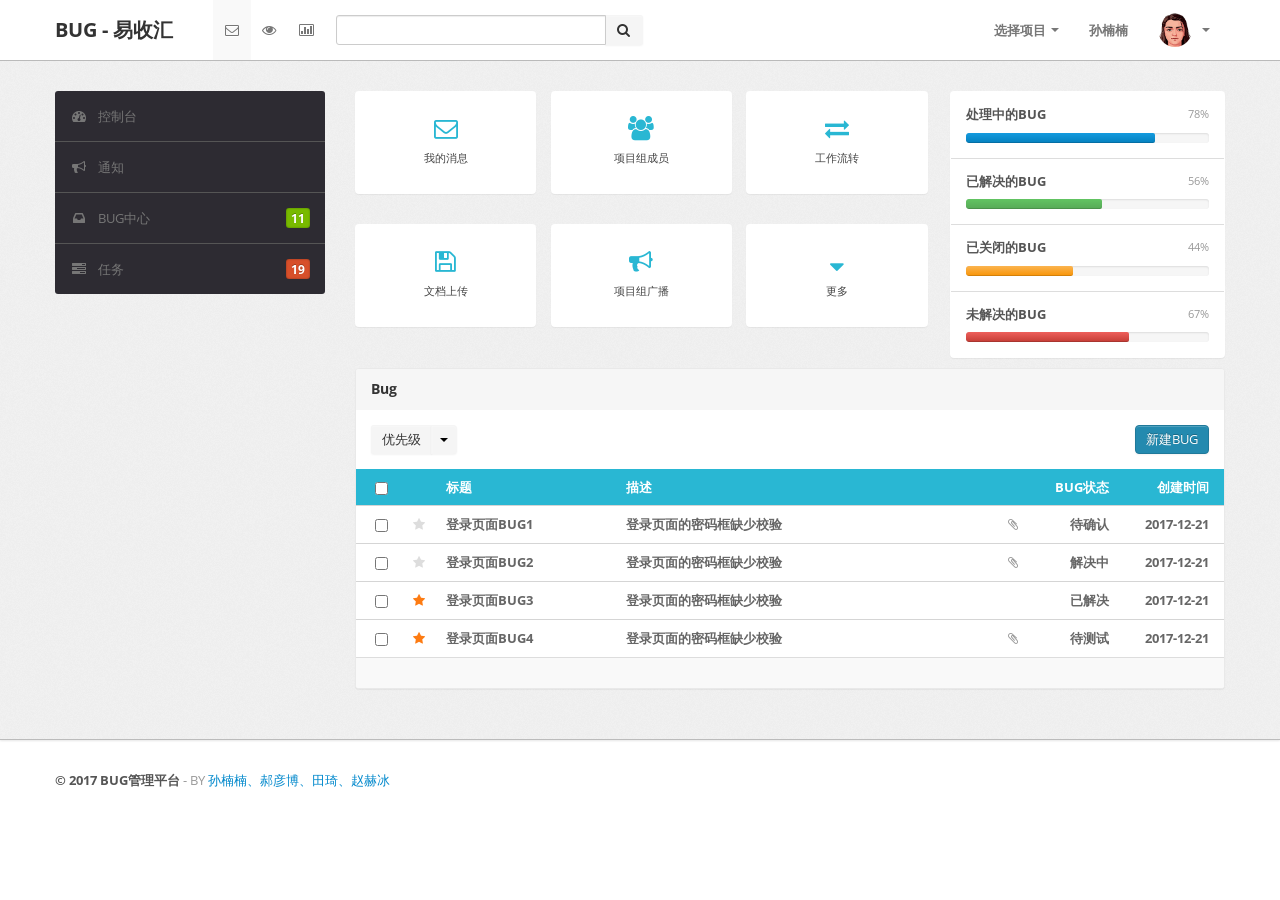
==== commit 5dfdc76e: "html" ====
--- a/src/main/resources/static/index.html
+++ b/src/main/resources/static/index.html
@@ -235,7 +235,7 @@
                                         创建时间
                                     </td>
                                 </tr>
-                                <tr  v-for="(data,index) in bugTableDataList" :class="data.bugFlag==1?'unread starred':'unread'" @click="bugForm(data.id)">
+                                <tr  v-for="(data,index) in bugTableDataList" :class="data.bugFlag==3?'unread starred':'unread'" @click="bugForm(index)">
                                     <td class="cell-check">
                                         <input type="checkbox" class="inbox-checkbox">
                                     </td>
@@ -277,7 +277,6 @@
 </div>
 <script src="scripts/jquery-2.2.3.js" type="text/javascript"></script>
 <script src="js/vue.js"></script>
-<script src="js/dataEx.js"></script>
 <script src="js/cross.js"></script>
 <script src="js/index.js"></script>
 <script src="scripts/jquery-ui-1.10.1.custom.min.js" type="text/javascript"></script>
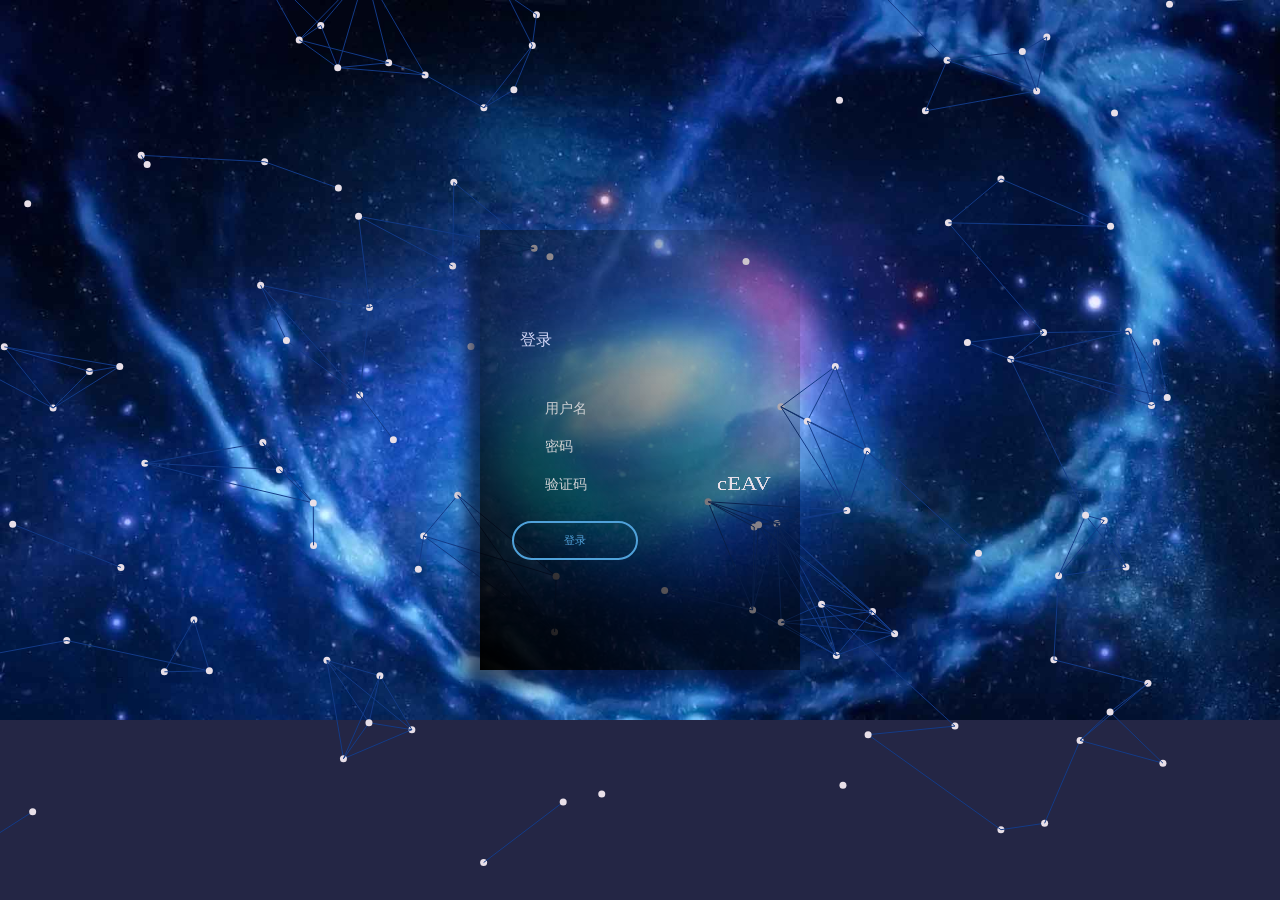
==== commit 9a572274: "html" ====
--- a/src/main/resources/static/index.html
+++ b/src/main/resources/static/index.html
@@ -33,11 +33,11 @@
                     <li class="dropdown"><a href="#" class="dropdown-toggle" data-toggle="dropdown">选择项目
                         <b class="caret"></b></a>
                         <ul class="dropdown-menu">
-                            <li><a href="#">易收汇</a></li>
-                            <li><a href="#">会员账户</a></li>
+                            <li><a href="#" class="projectSelect">易收汇</a></li>
+                            <li><a href="#" class="projectSelect">会员账户</a></li>
                             <li class="divider"></li>
-                            <li class="nav-header">默认项目</li>
-                            <li><a href="#">易收汇</a></li>
+                            <li class="nav-header">其他操作</li>
+                            <li><a href="#" class="projectSelect">新建项目</a></li>
                         </ul>
                     </li>
                     <li><a href="#">孙楠楠 </a></li>
@@ -69,34 +69,15 @@
                     <ul class="widget widget-menu unstyled">
                         <li class="active"><a href="index.html"><i class="menu-icon icon-dashboard"></i>控制台
                         </a></li>
-                        <li><a href="activity.html"><i class="menu-icon icon-bullhorn"></i>通知 </a>
+                        <li><a href="javascript:" class="_indexMenuJump" jumpUrl="activity.html"><i class="menu-icon icon-bullhorn"></i>通知 </a>
                         </li>
-                        <li><a href="message.html"><i class="menu-icon icon-inbox"></i>BUG中心 <b
+                        <li><a href="javascript:" class="indexMenuJump" jumpUrl="message.html"><i class="menu-icon icon-inbox"></i>BUG中心 <b
                                 class="label green pull-right">
                             11</b> </a></li>
-                        <li><a href="task.html"><i class="menu-icon icon-tasks"></i>任务 <b
+                        <li><a href="javascript:" class="_indexMenuJump" jumpUrl="task.html"><i class="menu-icon icon-tasks"></i>任务 <b
                                 class="label orange pull-right">
                             19</b> </a></li>
                     </ul>
-                    <!--<ul class="widget widget-menu unstyled">-->
-                    <!--<li><a href="ui-button-icon.html"><i class="menu-icon icon-bold"></i> Buttons </a></li>-->
-                    <!--<li><a href="ui-typography.html"><i class="menu-icon icon-book"></i>Typography </a></li>-->
-                    <!--<li><a href="form.html"><i class="menu-icon icon-paste"></i>Forms </a></li>-->
-                    <!--<li><a href="table.html"><i class="menu-icon icon-table"></i>Tables </a></li>-->
-                    <!--<li><a href="charts.html"><i class="menu-icon icon-bar-chart"></i>Charts </a></li>-->
-                    <!--</ul>-->
-                    <!--<ul class="widget widget-menu unstyled">-->
-                    <!--<li><a class="collapsed" data-toggle="collapse" href="#togglePages"><i class="menu-icon icon-cog">-->
-                    <!--</i><i class="icon-chevron-down pull-right"></i><i class="icon-chevron-up pull-right">-->
-                    <!--</i>More Pages </a>-->
-                    <!--<ul id="togglePages" class="collapse unstyled">-->
-                    <!--<li><a href="other-login.html"><i class="icon-inbox"></i>Login </a></li>-->
-                    <!--<li><a href="other-user-profile.html"><i class="icon-inbox"></i>Profile </a></li>-->
-                    <!--<li><a href="other-user-listing.html"><i class="icon-inbox"></i>All Users </a></li>-->
-                    <!--</ul>-->
-                    <!--</li>-->
-                    <!--<li><a href="#"><i class="menu-icon icon-signout"></i>Logout </a></li>-->
-                    <!--</ul>-->
                 </div>
                 <!--/.sidebar-->
             </div>
@@ -109,7 +90,7 @@
                                 <div class="row-fluid">
                                     <div class="span12">
                                         <a href="#" class="btn-box small span4"><i class="icon-envelope"></i><b>我的消息</b>
-                                        </a><a href="#" class="btn-box small span4"><i
+                                        </a><a href="javascript:"  jumpUrl="people.html" class="btn-box small span4 indexMenuJump"><i
                                             class="icon-group"></i><b>项目组成员</b>
                                     </a><a href="#" class="btn-box small span4"><i class="icon-exchange"></i><b>工作流转</b>
                                     </a>
@@ -125,7 +106,7 @@
                                 </div>
                             </div>
                             <ul class="widget widget-usage unstyled span4">
-                                <li>
+                                <li class="index-li-jump-buginfo" style="cursor: pointer" bugstat="处理中" bugtype="1">
                                     <p>
                                         <strong>处理中的BUG</strong> <span class="pull-right small muted">78%</span>
                                     </p>
@@ -134,7 +115,7 @@
                                         </div>
                                     </div>
                                 </li>
-                                <li>
+                                <li class="index-li-jump-buginfo" style="cursor: pointer" bugstat="已解决" bugtype="2">
                                     <p>
                                         <strong>已解决的BUG</strong> <span class="pull-right small muted">56%</span>
                                     </p>
@@ -143,7 +124,7 @@
                                         </div>
                                     </div>
                                 </li>
-                                <li>
+                                <li class="index-li-jump-buginfo" style="cursor: pointer" bugstat="已关闭" bugtype="3">
                                     <p>
                                         <strong>已关闭的BUG</strong> <span class="pull-right small muted">44%</span>
                                     </p>
@@ -152,7 +133,7 @@
                                         </div>
                                     </div>
                                 </li>
-                                <li>
+                                <li class="index-li-jump-buginfo" style="cursor: pointer" bugstat="未解决" bugtype="1">
                                     <p>
                                         <strong>未解决的BUG</strong> <span class="pull-right small muted">67%</span>
                                     </p>
@@ -164,26 +145,6 @@
                             </ul>
                         </div>
                     </div>
-                    <!--/.module-->
-                    <!--<div class="module hide">-->
-                    <!--<div class="module-head">-->
-                    <!--<h3>-->
-                    <!--Adjust Budget Range</h3>-->
-                    <!--</div>-->
-                    <!--<div class="module-body">-->
-                    <!--<div class="form-inline clearfix">-->
-                    <!--<a href="#" class="btn pull-right">Update</a>-->
-                    <!--<label for="amount">-->
-                    <!--Price range:</label>-->
-                    <!--&nbsp;-->
-                    <!--<input type="text" id="amount" class="input-" />-->
-                    <!--</div>-->
-                    <!--<hr />-->
-                    <!--<div class="slider-range">-->
-                    <!--</div>-->
-                    <!--</div>-->
-                    <!--</div>-->
-                    <!--<div class="copyrights">Collect from <a href="###" title="web">web</a></div>-->
                     <!--bug表格展示-->
                     <div class="module message">
                         <div class="module-head">
--- a/src/main/resources/static/css/theme.css
+++ b/src/main/resources/static/css/theme.css
@@ -1119,8 +1119,7 @@
 	padding: 0
 }
 .stream.new-update a, .stream.load-more a {
-	background: #background: #f7f7f7;;
-	
+	background: #f7f7f7;;
 	color: #555;
 	font-weight: 600;
 	font-size: 14px;
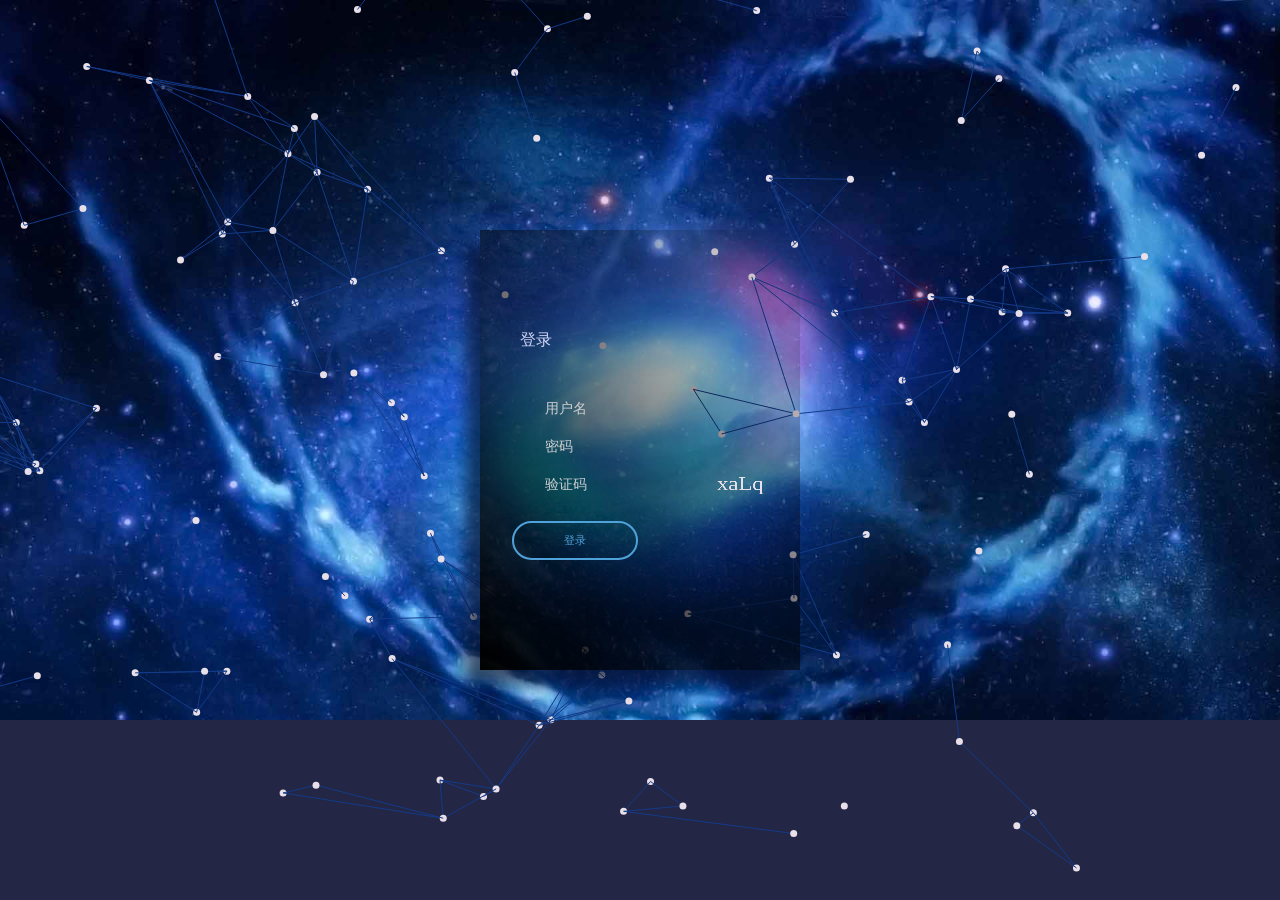
==== commit 4f263f25: "html" ====
--- a/src/main/resources/static/index.html
+++ b/src/main/resources/static/index.html
@@ -40,7 +40,7 @@
                             <li><a href="#" class="projectSelect">新建项目</a></li>
                         </ul>
                     </li>
-                    <li><a href="#">孙楠楠 </a></li>
+                    <li><a href="#" id="userName">孙楠楠 </a></li>
                     <li class="nav-user dropdown"><a href="#" class="dropdown-toggle" data-toggle="dropdown">
                         <img src="images/user.png" class="nav-avatar"/>
                         <b class="caret"></b></a>
